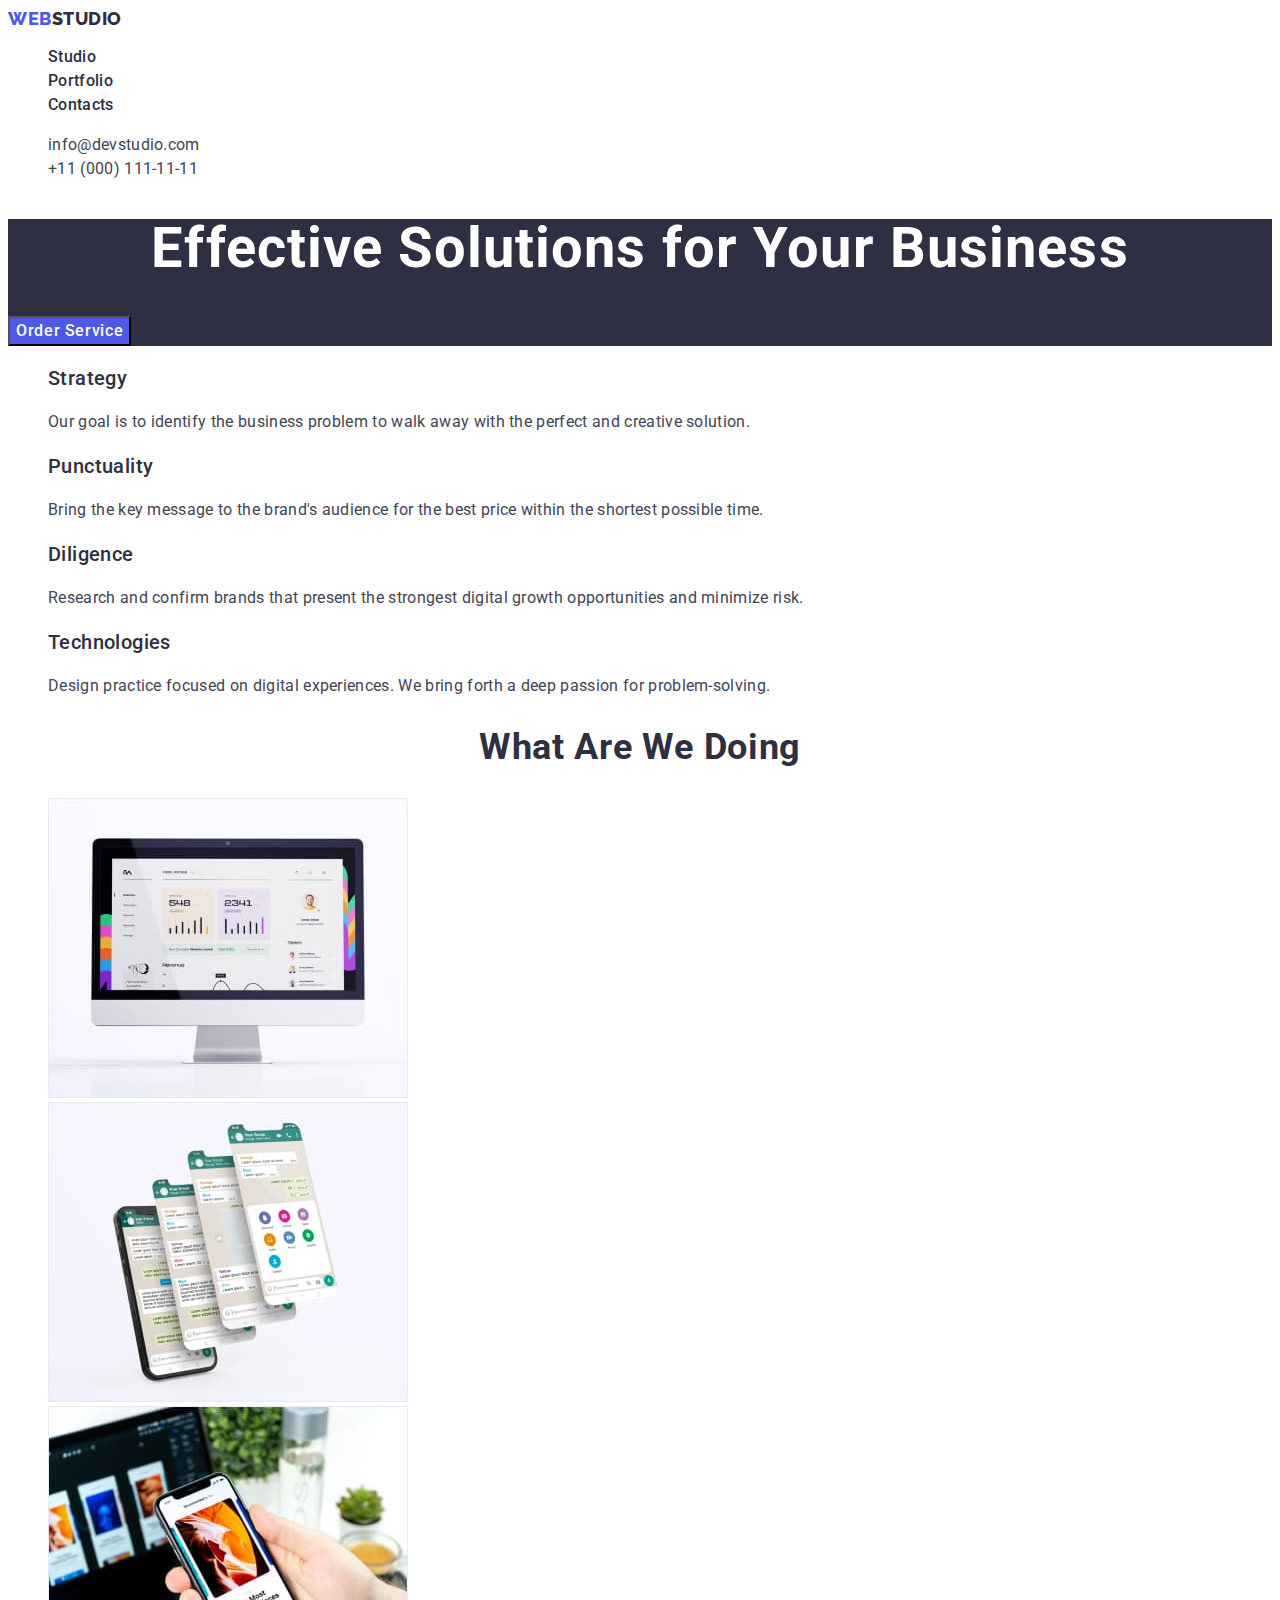
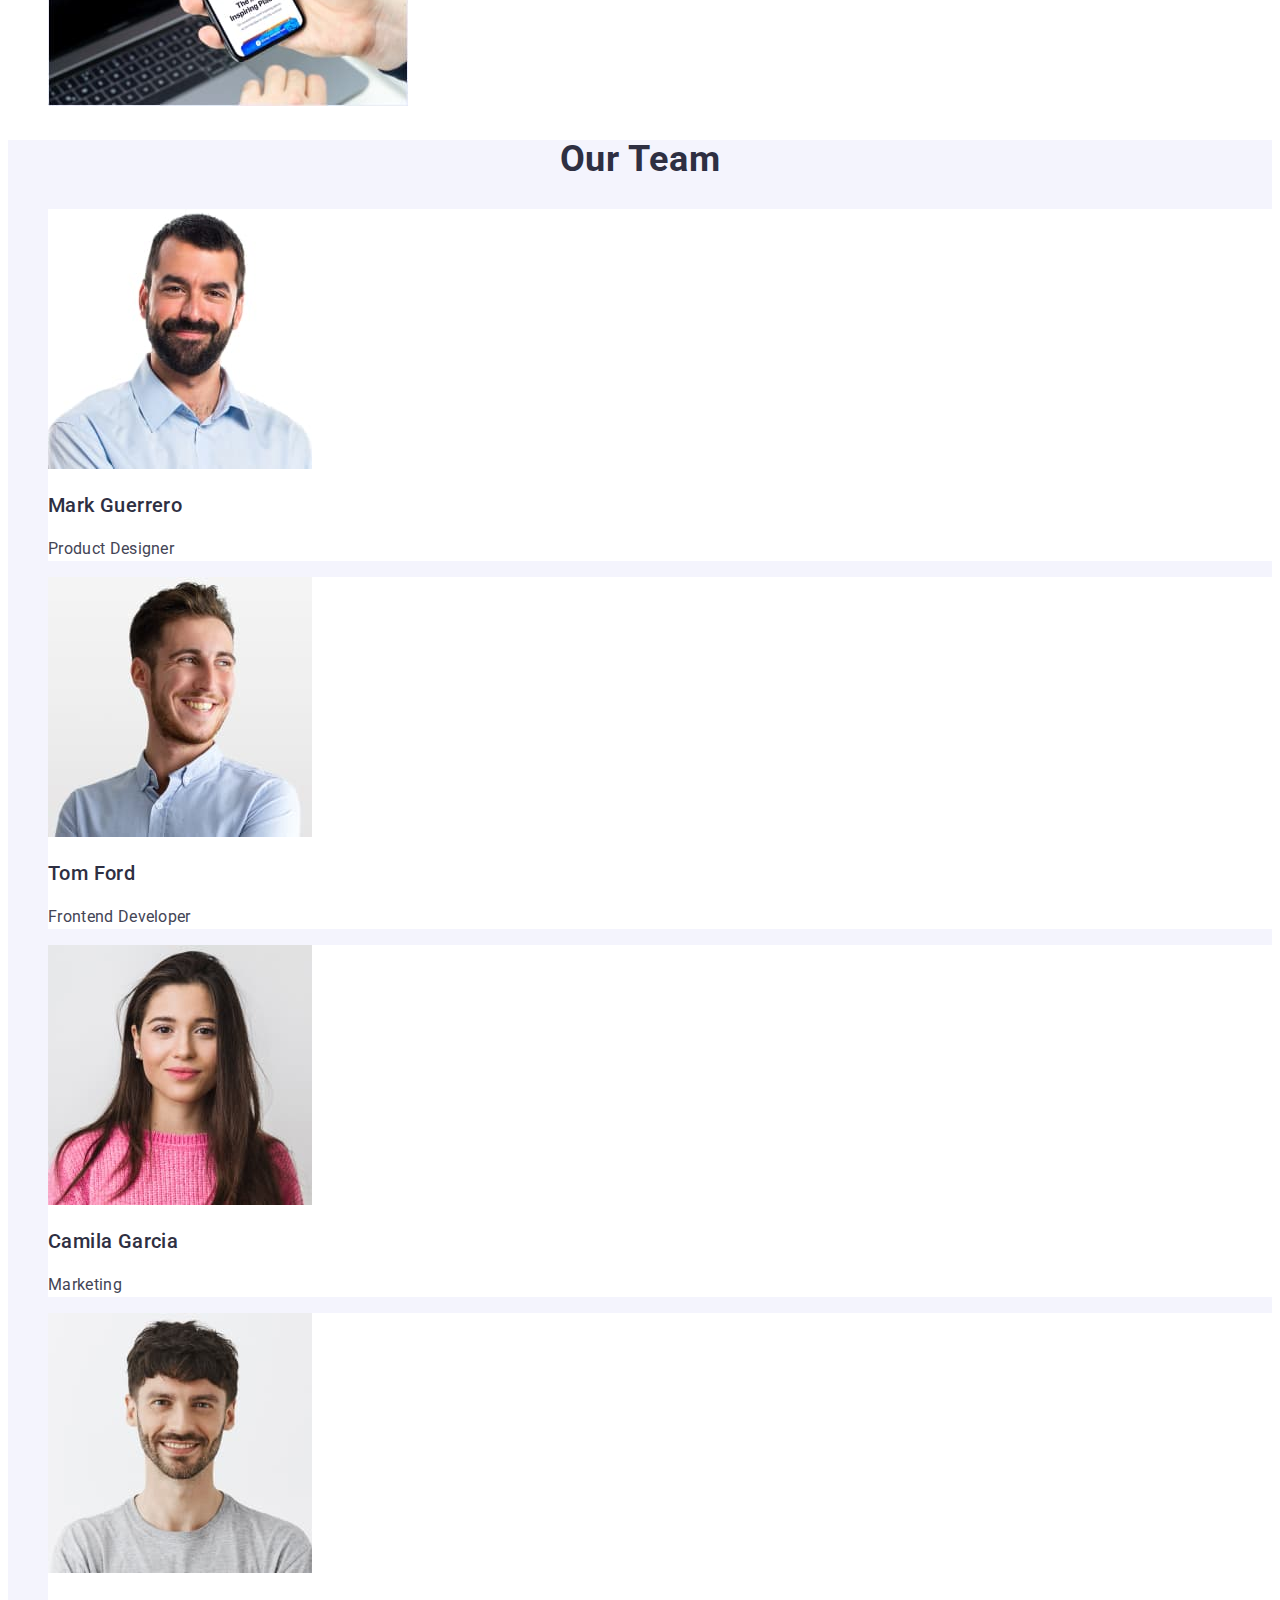
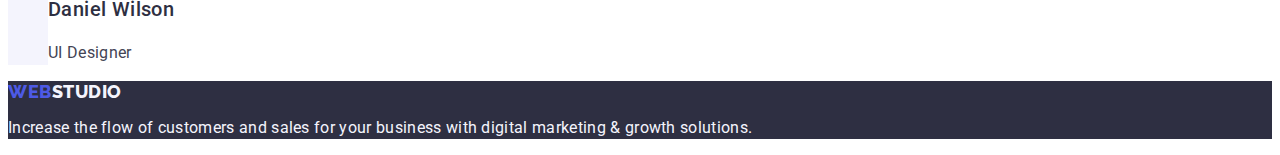
==== index.html @ db704ff9 "Initial commit" ====
<!DOCTYPE html>
<html lang="en">
  <head>
    <meta charset="UTF-8" />
    <meta http-equiv="X-UA-Compatible" content="IE=edge" />
    <meta name="viewport" content="width=device-width, initial-scale=1.0" />
    <title>web studio</title>
    <link rel="preconnect" href="https://fonts.googleapis.com" />
    <link rel="preconnect" href="https://fonts.gstatic.com" crossorigin />
    <link
      href="https://fonts.googleapis.com/css2?family=Raleway:wght@800&family=Roboto:wght@400;500;700&display=swap"
      rel="stylesheet"
    />
    <link rel="stylesheet" href="./css/styles.css" />
  </head>
  <body class="main-body">
    <header class="main-header">
      <nav class="header-nav list">
        <a href="./index.html" class="logo-nav link"
          >WEB<span class="logo-color">Studio</span>
        </a>

        <ul class="menu list">
          <li class="menu-item">
            <a class="menu-list link" href="./index.html">Studio</a>
          </li>
          <li class="menu-item">
            <a class="menu-list link" href="./portfolio.html">Portfolio</a>
          </li>
          <li class="menu-item">
            <a class="menu-list link" href="">Contacts</a>
          </li>
        </ul>
      </nav>

      <address class="contact list">
        <ul class="menu-contact list">
          <li class="contact-item">
            <a class="contact-list link" href="mailto:info@devstudio.com"
              >info@devstudio.com</a
            >
          </li>
          <li class="contact-item">
            <a class="contact-list link" href="tel:+110001111111"
              >+11 (000) 111-11-11</a
            >
          </li>
        </ul>
      </address>
    </header>
    <main class="main-info">
      <section class="first-section">
        <h1 class="main-name">Effective Solutions for Your Business</h1>
        <button class="modal-open-btn" type="button">Order Service</button>
      </section>
      <section class="second-section">
        <h2 class="none" style="display: none">as</h2>
        <ul class="menu-second-section list">
          <li class="second-section-item">
            <h3 class="second-section-name">Strategy</h3>
            <p class="second-txt">
              Our goal is to identify the business problem to walk away with the
              perfect and creative solution.
            </p>
          </li>
          <li class="second-section-item">
            <h3 class="second-section-name">Punctuality</h3>
            <p class="second-txt">
              Bring the key message to the brand's audience for the best price
              within the shortest possible time.
            </p>
          </li>
          <li class="second-section-item">
            <h3 class="second-section-name">Diligence</h3>
            <p class="second-txt">
              Research and confirm brands that present the strongest digital
              growth opportunities and minimize risk.
            </p>
          </li>
          <li class="second-section-item">
            <h3 class="second-section-name">Technologies</h3>
            <p class="second-txt">
              Design practice focused on digital experiences. We bring forth a
              deep passion for problem-solving.
            </p>
          </li>
        </ul>
      </section>
      <section class="third-section">
        <h2 class="third-section-name">What are we doing</h2>
        <ul class="menu-third-section list">
          <li class="third-section-item">
            <img
              class="third-section-img"
              src="./images/img1.jpg"
              alt="screen"
              width="360"
              height="300"
            />
          </li>
          <li>
            <img
              class="third-section-img"
              src="./images/img2.jpg"
              alt="screen_telephon"
              width="360"
              height="300"
            />
          </li>
          <li>
            <img
              class="third-section-img"
              src="./images/img3.jpg"
              alt="telephon"
              width="360"
              height="300"
            />
          </li>
        </ul>
      </section>
      <section class="fourth-section">
        <h2 class="team-main">Our Team</h2>
        <ul class="team-list list">
          <li class="team-list-link">
            <img
              class="team-link"
              src="./images/team1.jpg"
              alt="phototeam"
              width="264"
              height="260"
            />
            <h3 class="team-name">Mark Guerrero</h3>
            <p class="position">Product Designer</p>
          </li>
          <li class="team-list-link">
            <img
              class="team-link"
              src="./images/team2.jpg"
              alt="phototeam"
              width="264"
              height="260"
            />
            <h3 class="team-name">Tom Ford</h3>
            <p class="position">Frontend Developer</p>
          </li>
          <li class="team-list-link">
            <img
              class="team-link"
              src="./images/team3.jpg"
              alt="phototeam"
              width="264"
              height="260"
            />
            <h3 class="team-name">Camila Garcia</h3>
            <p class="position">Marketing</p>
          </li>
          <li class="team-list-link">
            <img
              class="team-link"
              src="./images/team4.jpg"
              alt="phototeam"
              width="264"
              height="260"
            />
            <h3 class="team-name">Daniel Wilson</h3>
            <p class="position">UI Designer</p>
          </li>
        </ul>
      </section>
    </main>
    <footer class="below">
      <a href="./index.html" class="logo-nav link"
          >WEB<span class="logo-color-below">Studio</span>
        </a>
      <p class="below-txt">
        Increase the flow of customers and sales for your business with digital
        marketing & growth solutions.
      </p>
    </footer>
  </body>
</html>
---- css/styles.css ----
:root {
    --primary-background-color: #ffffff;
    --secondary-background-color: #2e2f42;
    --third-backgrround-color: #f4f4fd;
    --primary-text-color: #434455;
    --second-text-color: #2e2f42;
    --third-text-color: #f4f4fd;
    --left-logo-color: #4d5ae5;
  }
  body {
    background-color: var(--primary-background-color);
    font-family: "Roboto", sans-serif;
    color: var(--primary-text-color);
    font-family: "Roboto", sans-serif;
    letter-spacing: 0.02em;
  }


.main-body {
    font-family: "Roboto", sans-serif;
    color: #434455;
    background-color: #FFFFFF;
}

.list {
    list-style: none;
}
.link {
    text-decoration: none;
}
.titel {
    color: var(--second-text-color);
    letter-spacing: 0.02em;
}

.text {
    color: var(--primary-text-color);
    font-size: 16px;
    line-height: 1.5;
}

/* Logo*/

.logo-nav,
.below-link {
    font-family: 'Raleway', sans-serif;
    font-size: 18px;
    font-weight: 800;
    line-height: 1.17;
    letter-spacing: 0.03em;
    text-transform: uppercase;
    color: #4D5AE5;
}
.logo-color {
    color: #2E2F42;
}
.logo-color-below {
    color: #F4F4FD;
}


/* MENU */

.menu-list {
    font-family: 'Roboto', sans-serif;
    Font-style: Medium;
    Font-size: 16px;
    Line-height: 1.5;
    letter-spacing: 0.02em;
    font-weight: 500;
    color: #2E2F42;
}
.menu-list:hover,
.menu-list:focus {
    color: #404BBF;
}

/* CONTACT*/
.contact {
    font-style: normal;
}

.contact-list {
     font-family: 'Roboto', sans-serif;
     Font-style: normal;
     line-height: 1.5;
     letter-spacing: 0.02em;
     Font-size: 16px;
     color: #434455;
}
.contact-list:hover,
.contact-list:focus {
    color: #404BBF;
}

/*  First Section  */
.first-section {
    background-color: #2E2F42;
}

.main-name {
    text-align: center;
    font-family: 'Roboto', sans-serif;
    Font-style: Bold;
    Font-size: 56px;
    line-height: 1.07;
    letter-spacing: 0.02em;
    color: #FFFFFF; 
}


.modal-open-btn {
    cursor: pointer;
    font-family: 'Roboto', sans-serif;
    Font-style: Medium;
    Font-size: 16px;
    line-height: 1.5;
    font-weight: 500;
    letter-spacing: 0.04em;
    color: #FFFFFF;  
    background-color: #4D5AE5;
}
.modal-open-btn:hover,
.modal-open-btn:focus {
    background-color: #404BBF;
}


/*  Second Section  */

.second-section-name {
    font-family: 'Roboto', sans-serif;
    Font-style: Medium;
    Font-size: 20px;
    line-height: 1.2;
    font-weight: 500;
    letter-spacing: 0.02em;
    color: #2E2F42;
}

.second-txt {
    font-family: 'Roboto', sans-serif;
    Font-style: Regular;
    Font-size: 16px;
    line-height: 1.5;
    letter-spacing: 0.02em;
    color: #434455;
}


/*  Third Section  */

.third-section-name {
    font-family: 'Roboto', sans-serif;
    Font-style: Bold;
    Font-size: 36px;
    line-height: 1.11;
    letter-spacing: 0.02em;
    text-align: center;
    text-transform: capitalize;
    color: #2E2F42;
}



/*  Fourth Section  */
.fourth-section {
    background-color:  #F4F4FD;
}

.team-main {
    font-family: 'Roboto', sans-serif;
    Font-style: Bold;
    Font-size: 36px;
    line-height: 1.11;
    letter-spacing: 0.02em;
    text-align: center;
    text-transform: capitalize;
    color: #2E2F42;
}
.team-list-link {
    background-color: #FFFFFF;
}

.team-name {
    font-family: 'Roboto', sans-serif;
    Font-style: Medium;
    Font-size: 20px;
    Line-height: 24px;
    line-height: 1.2;
    font-weight: 500;
    letter-spacing: 0.02em;
    color: #2E2F42;
}

.position {
    font-family: 'Roboto', sans-serif;
    Font-style: Regular;
    Font-size: 16px;
    Line-height: 1.5;
    Letter-spacing: 0.02em;
    color: #434455;
}


/*   FOOTER  */


.below-link {
    font-family: 'Raleway', sans-serif;
    Font-size: 18px;
    Line-height: 1.17;
    font-weight: 800;
    Letter-spacing: 0.03em;
    text-transform: uppercase;
    color: #4D5AE5;
}
.below {
    background-color: #2e2f42;
}


.below-txt {
    font-family: 'Roboto', sans-serif;
    Font-style: Regular;
    Font-size: 16px;
    Line-height: 24px;
    Line-height: 128%;
    Letter-spacing: 2%;
    color: #F4F4FD; 
}


/*  PORTFOLIO  */

.button-link {
    cursor: pointer;
    font-family: "Roboto", sans-serif;
    Font-style: Medium;
    Font-size: 16px;
    font-weight: 500;
    Line-height: 1.5;
    Vertical-align: Center;
    Letter-spacing: 0.04em;
    color: #4d5ae5;
    background-color: #F4F4FD;
}
.button-link:hover,
.button-link:focus {
    color: #FFFFFF ;
    background-color: #404BBF;
}

.name-link {
    font-family: "Roboto", sans-serif;
    Font-style: Medium;
    Font-size: 20px;
    font-weight: 500;
    Line-height: 1.2;
    Vertical-align: Top;
    Letter-spacing: 0.02em;
    color: #2E2F42;
}
.txt-link {
    font-family: "Roboto", sans-serif;
    Font-style: Regular;
    Font-size: 16px;
    Line-height: 1.5;
    Vertical-align: Top;
    Letter-spacing: 0.02em;
    color: #434455;
}
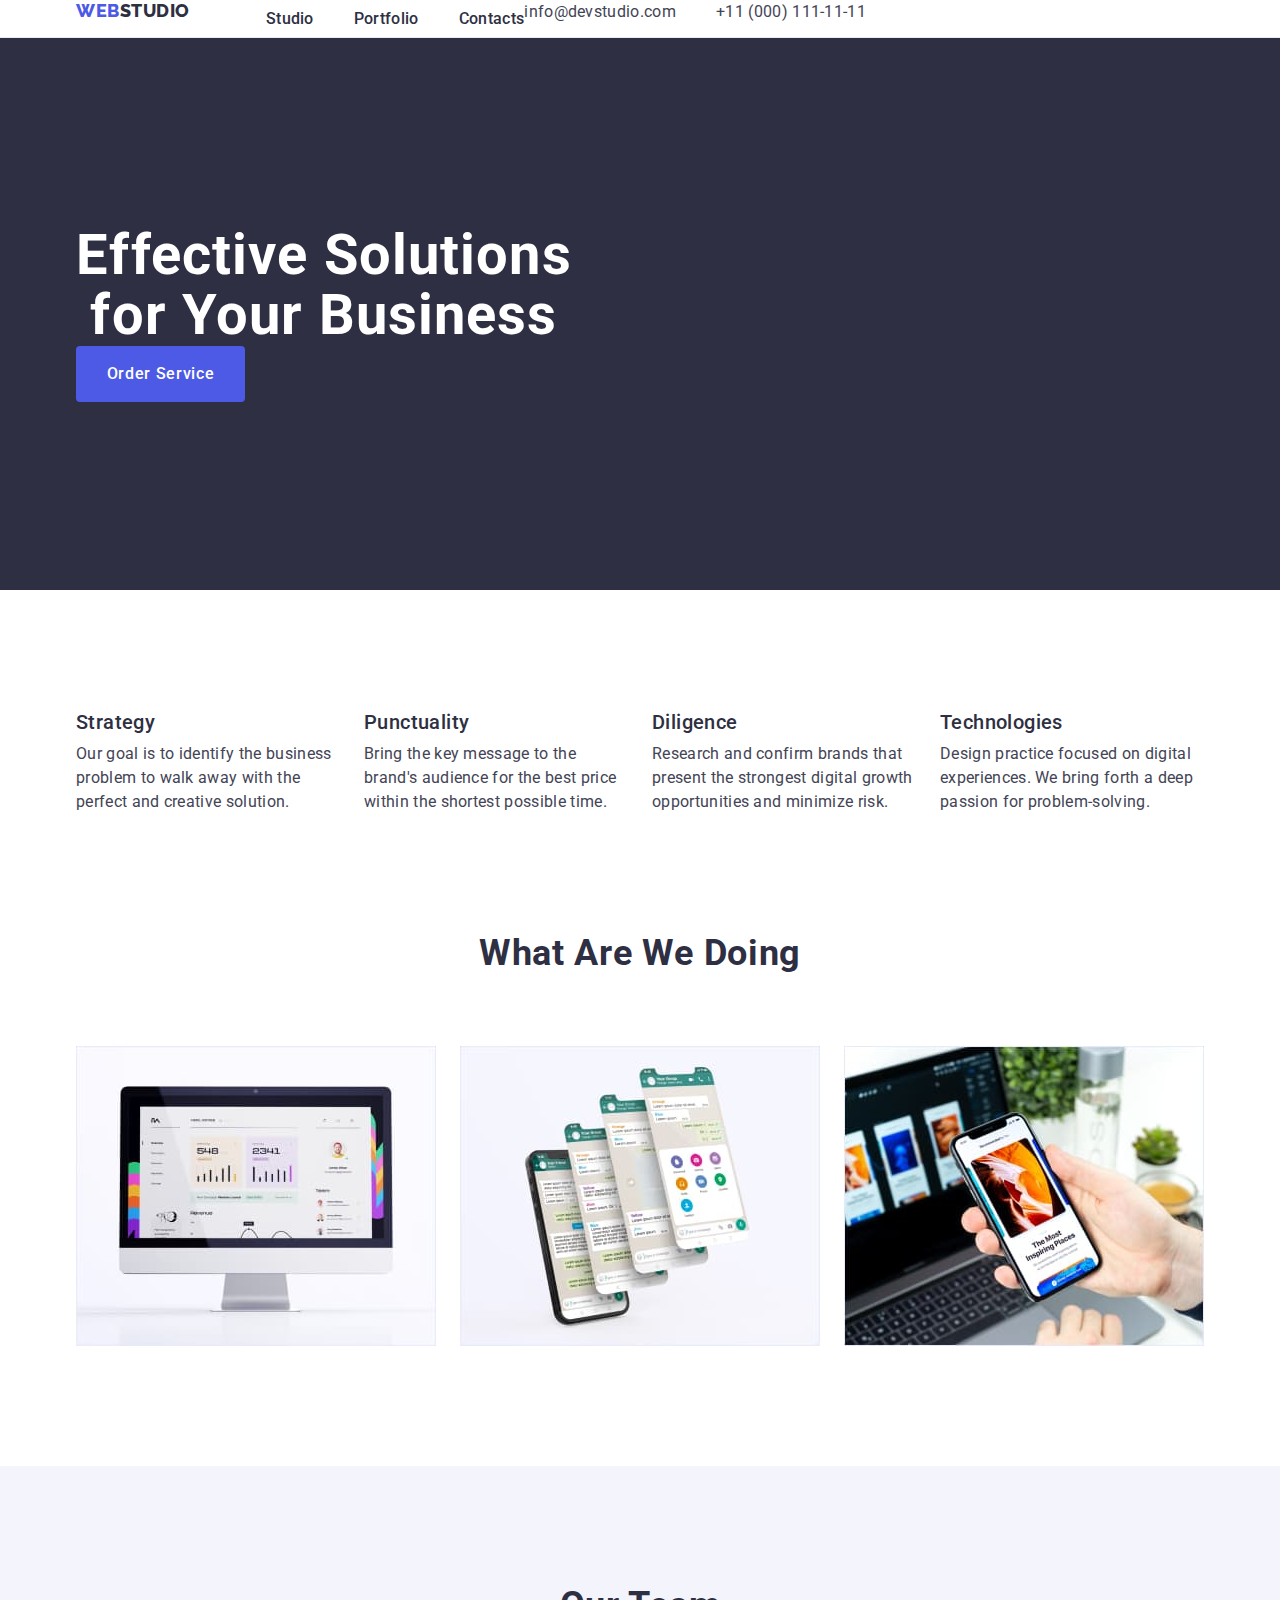
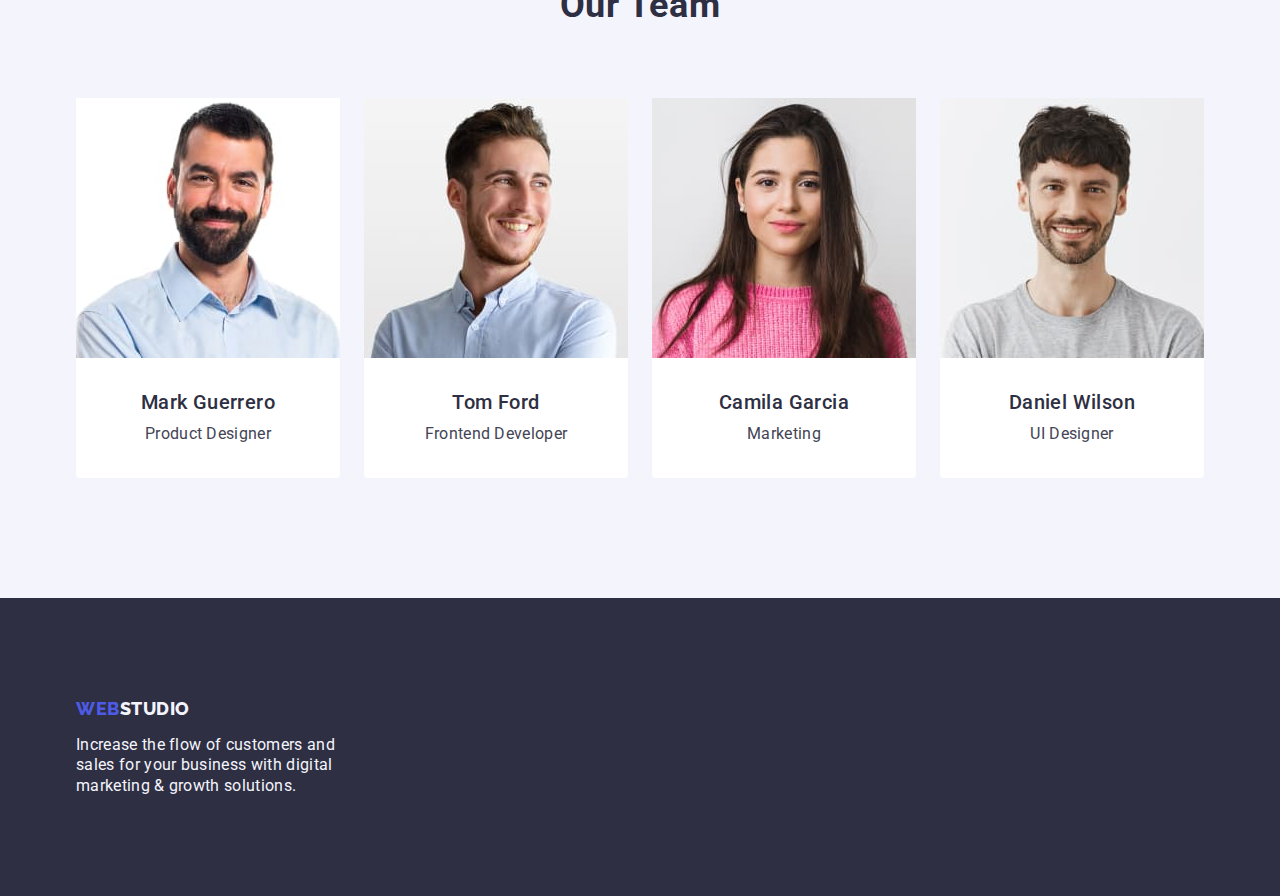
==== commit 3f55df11: "hm3.html" ====
--- a/index.html
+++ b/index.html
@@ -11,171 +11,198 @@
       href="https://fonts.googleapis.com/css2?family=Raleway:wght@800&family=Roboto:wght@400;500;700&display=swap"
       rel="stylesheet"
     />
+    <link
+      rel="stylesheet"
+      href="https://cdnjs.cloudflare.com/ajax/libs/modern-normalize/1.1.0/modern-normalize.min.css"
+    />
     <link rel="stylesheet" href="./css/styles.css" />
   </head>
   <body class="main-body">
     <header class="main-header">
-      <nav class="header-nav list">
-        <a href="./index.html" class="logo-nav link"
-          >WEB<span class="logo-color">Studio</span>
-        </a>
-
-        <ul class="menu list">
-          <li class="menu-item">
-            <a class="menu-list link" href="./index.html">Studio</a>
-          </li>
-          <li class="menu-item">
-            <a class="menu-list link" href="./portfolio.html">Portfolio</a>
-          </li>
-          <li class="menu-item">
-            <a class="menu-list link" href="">Contacts</a>
-          </li>
-        </ul>
-      </nav>
-
-      <address class="contact list">
-        <ul class="menu-contact list">
-          <li class="contact-item">
-            <a class="contact-list link" href="mailto:info@devstudio.com"
-              >info@devstudio.com</a
-            >
-          </li>
-          <li class="contact-item">
-            <a class="contact-list link" href="tel:+110001111111"
-              >+11 (000) 111-11-11</a
-            >
-          </li>
-        </ul>
-      </address>
+      <div class="container header-conteiner">
+        <nav class="header-nav list">
+          <a href="./index.html" class="logo-nav link"
+            >WEB<span class="logo-color">Studio</span>
+          </a>
+
+          <ul class="menu list">
+            <li class="menu-item">
+              <a class="menu-list link" href="./index.html">Studio</a>
+            </li>
+            <li class="menu-item">
+              <a class="menu-list link" href="./portfolio.html">Portfolio</a>
+            </li>
+            <li class="menu-item">
+              <a class="menu-list link" href="">Contacts</a>
+            </li>
+          </ul>
+        </nav>
+
+        <address class="contact list">
+          <ul class="menu-contact list">
+            <li class="contact-item">
+              <a class="contact-list link" href="mailto:info@devstudio.com"
+                >info@devstudio.com</a
+              >
+            </li>
+            <li class="contact-item">
+              <a class="contact-list link" href="tel:+110001111111"
+                >+11 (000) 111-11-11</a
+              >
+            </li>
+          </ul>
+        </address>
+      </div>
     </header>
     <main class="main-info">
       <section class="first-section">
-        <h1 class="main-name">Effective Solutions for Your Business</h1>
-        <button class="modal-open-btn" type="button">Order Service</button>
-      </section>
+        <div class="container">
+          <h1 class="main-name">Effective Solutions for Your Business</h1>
+          <button class="modal-open-btn" type="button">Order Service</button>
+        </div>
+      </section>
+
       <section class="second-section">
-        <h2 class="none" style="display: none">as</h2>
-        <ul class="menu-second-section list">
-          <li class="second-section-item">
-            <h3 class="second-section-name">Strategy</h3>
-            <p class="second-txt">
-              Our goal is to identify the business problem to walk away with the
-              perfect and creative solution.
-            </p>
-          </li>
-          <li class="second-section-item">
-            <h3 class="second-section-name">Punctuality</h3>
-            <p class="second-txt">
-              Bring the key message to the brand's audience for the best price
-              within the shortest possible time.
-            </p>
-          </li>
-          <li class="second-section-item">
-            <h3 class="second-section-name">Diligence</h3>
-            <p class="second-txt">
-              Research and confirm brands that present the strongest digital
-              growth opportunities and minimize risk.
-            </p>
-          </li>
-          <li class="second-section-item">
-            <h3 class="second-section-name">Technologies</h3>
-            <p class="second-txt">
-              Design practice focused on digital experiences. We bring forth a
-              deep passion for problem-solving.
-            </p>
-          </li>
-        </ul>
-      </section>
+        <div class="container">
+          <h2 class="none" style="display: none">as</h2>
+          <ul class="menu-second-section list">
+            <li class="second-section-item">
+              <h3 class="second-section-name">Strategy</h3>
+              <p class="second-txt">
+                Our goal is to identify the business problem to walk away with
+                the perfect and creative solution.
+              </p>
+            </li>
+            <li class="second-section-item">
+              <h3 class="second-section-name">Punctuality</h3>
+              <p class="second-txt">
+                Bring the key message to the brand's audience for the best price
+                within the shortest possible time.
+              </p>
+            </li>
+            <li class="second-section-item">
+              <h3 class="second-section-name">Diligence</h3>
+              <p class="second-txt">
+                Research and confirm brands that present the strongest digital
+                growth opportunities and minimize risk.
+              </p>
+            </li>
+            <li class="second-section-item">
+              <h3 class="second-section-name">Technologies</h3>
+              <p class="second-txt">
+                Design practice focused on digital experiences. We bring forth a
+                deep passion for problem-solving.
+              </p>
+            </li>
+          </ul>
+        </div>
+      </section>
+
       <section class="third-section">
-        <h2 class="third-section-name">What are we doing</h2>
-        <ul class="menu-third-section list">
-          <li class="third-section-item">
-            <img
-              class="third-section-img"
-              src="./images/img1.jpg"
-              alt="screen"
-              width="360"
-              height="300"
-            />
-          </li>
-          <li>
-            <img
-              class="third-section-img"
-              src="./images/img2.jpg"
-              alt="screen_telephon"
-              width="360"
-              height="300"
-            />
-          </li>
-          <li>
-            <img
-              class="third-section-img"
-              src="./images/img3.jpg"
-              alt="telephon"
-              width="360"
-              height="300"
-            />
-          </li>
-        </ul>
-      </section>
+        <div class="container">
+          <h2 class="third-section-name">What are we doing</h2>
+          <ul class="menu-third-section list">
+            <li class="third-section-item">
+              <img
+                class="third-section-img"
+                src="./images/img1.jpg"
+                alt="screen"
+                width="360"
+                height="300"
+              />
+            </li>
+            <li>
+              <img
+                class="third-section-img"
+                src="./images/img2.jpg"
+                alt="screen_telephon"
+                width="360"
+                height="300"
+              />
+            </li>
+            <li>
+              <img
+                class="third-section-img"
+                src="./images/img3.jpg"
+                alt="telephon"
+                width="360"
+                height="300"
+              />
+            </li>
+          </ul>
+        </div>
+      </section>
+
       <section class="fourth-section">
-        <h2 class="team-main">Our Team</h2>
-        <ul class="team-list list">
-          <li class="team-list-link">
-            <img
-              class="team-link"
-              src="./images/team1.jpg"
-              alt="phototeam"
-              width="264"
-              height="260"
-            />
-            <h3 class="team-name">Mark Guerrero</h3>
-            <p class="position">Product Designer</p>
-          </li>
-          <li class="team-list-link">
-            <img
-              class="team-link"
-              src="./images/team2.jpg"
-              alt="phototeam"
-              width="264"
-              height="260"
-            />
-            <h3 class="team-name">Tom Ford</h3>
-            <p class="position">Frontend Developer</p>
-          </li>
-          <li class="team-list-link">
-            <img
-              class="team-link"
-              src="./images/team3.jpg"
-              alt="phototeam"
-              width="264"
-              height="260"
-            />
-            <h3 class="team-name">Camila Garcia</h3>
-            <p class="position">Marketing</p>
-          </li>
-          <li class="team-list-link">
-            <img
-              class="team-link"
-              src="./images/team4.jpg"
-              alt="phototeam"
-              width="264"
-              height="260"
-            />
-            <h3 class="team-name">Daniel Wilson</h3>
-            <p class="position">UI Designer</p>
-          </li>
-        </ul>
+        <div class="container">
+          <h2 class="team-main">Our Team</h2>
+          <ul class="team-list list">
+            <li class="team-list-link">
+              <img
+                class="team-link"
+                src="./images/team1.jpg"
+                alt="phototeam"
+                width="264"
+                height="260"
+              />
+              <div class="conteinet-name">
+                <h3 class="team-name">Mark Guerrero</h3>
+                <p class="position">Product Designer</p>
+              </div>
+            </li>
+            <li class="team-list-link">
+              <img
+                class="team-link"
+                src="./images/team2.jpg"
+                alt="phototeam"
+                width="264"
+                height="260"
+              />
+              <div class="conteinet-name">
+                <h3 class="team-name">Tom Ford</h3>
+                <p class="position">Frontend Developer</p>
+              </div>
+            </li>
+            <li class="team-list-link">
+              <img
+                class="team-link"
+                src="./images/team3.jpg"
+                alt="phototeam"
+                width="264"
+                height="260"
+              />
+              <div class="conteinet-name">
+                <h3 class="team-name">Camila Garcia</h3>
+                <p class="position">Marketing</p>
+              </div>
+            </li>
+            <li class="team-list-link">
+              <img
+                class="team-link"
+                src="./images/team4.jpg"
+                alt="phototeam"
+                width="264"
+                height="260"
+              />
+              <div class="conteinet-name">
+                <h3 class="team-name">Daniel Wilson</h3>
+                <p class="position">UI Designer</p>
+              </div>
+            </li>
+          </ul>
+        </div>
       </section>
     </main>
     <footer class="below">
-      <a href="./index.html" class="logo-nav link"
+      <div class="container">
+        <a href="./index.html" class="logo-nav link"
           >WEB<span class="logo-color-below">Studio</span>
         </a>
-      <p class="below-txt">
-        Increase the flow of customers and sales for your business with digital
-        marketing & growth solutions.
-      </p>
+        <p class="below-txt">
+          Increase the flow of customers and sales for your business with
+          digital marketing & growth solutions.
+        </p>
+      </div>
     </footer>
   </body>
 </html>
--- a/css/styles.css
+++ b/css/styles.css
@@ -29,6 +29,28 @@
 .link {
     text-decoration: none;
 }
+
+h1,
+h2,
+h3,
+h4,
+p {
+    margin-top: 0;
+    margin-bottom: 0;
+}
+ul,
+ol {
+    margin-top: 0;
+    margin-bottom: 0;
+    padding-left: 0;
+}
+img {
+    display: block;
+}
+button {
+    cursor: pointer;
+}
+
 .titel {
     color: var(--second-text-color);
     letter-spacing: 0.02em;
@@ -39,9 +61,32 @@
     font-size: 16px;
     line-height: 1.5;
 }
-
+.container {
+    width: 1158px;
+    margin-left: auto;
+    margin-right: auto;
+    padding: 0 15px;
+}
+/*----------HEADER----------*/
+
+.main-header {
+    border-bottom: 1px solid #e7e9fc;
+}
+.header-conteiner {
+    display: flex;
+}
+.header-nav {
+    display: flex;
+    align-items: center;
+}
+.menu {
+    display: flex;
+    gap: 40px;
+}
 /* Logo*/
-
+.logo-nav {
+    margin-right: 76px;
+}
 .logo-nav,
 .below-link {
     font-family: 'Raleway', sans-serif;
@@ -63,6 +108,7 @@
 /* MENU */
 
 .menu-list {
+    padding: 24px 0;
     font-family: 'Roboto', sans-serif;
     Font-style: Medium;
     Font-size: 16px;
@@ -77,6 +123,10 @@
 }
 
 /* CONTACT*/
+.menu-contact {
+    display: flex;
+    gap: 40px;
+}
 .contact {
     font-style: normal;
 }
@@ -96,10 +146,12 @@
 
 /*  First Section  */
 .first-section {
+    padding: 188px 0;
     background-color: #2E2F42;
 }
 
 .main-name {
+    max-width: 496px;
     text-align: center;
     font-family: 'Roboto', sans-serif;
     Font-style: Bold;
@@ -111,6 +163,11 @@
 
 
 .modal-open-btn {
+    display: block;
+    min-width: 169px;
+    height: 56px;
+    border: none;
+    border-radius: 4px;
     cursor: pointer;
     font-family: 'Roboto', sans-serif;
     Font-style: Medium;
@@ -129,7 +186,19 @@
 
 /*  Second Section  */
 
+.second-section {
+    padding: 120px 0;
+}
+
+.menu-second-section {
+    display: flex;
+    gap: 24px;
+}
+.second-section-item {
+    width: calc((100% - 72px) / 4);
+}
 .second-section-name {
+    margin-bottom: 8px;
     font-family: 'Roboto', sans-serif;
     Font-style: Medium;
     Font-size: 20px;
@@ -151,7 +220,11 @@
 
 /*  Third Section  */
 
+.third-section {
+    padding-bottom: 120px;
+}
 .third-section-name {
+    margin-bottom: 72px;
     font-family: 'Roboto', sans-serif;
     Font-style: Bold;
     Font-size: 36px;
@@ -161,15 +234,23 @@
     text-transform: capitalize;
     color: #2E2F42;
 }
-
+.menu-third-section {
+    display: flex;
+    gap: 24px;
+}
+.third-section-item {
+    width: calc((100% - 48px) / 3);
+}
 
 
 /*  Fourth Section  */
 .fourth-section {
+    padding: 120px 0;
     background-color:  #F4F4FD;
 }
 
 .team-main {
+    margin-bottom: 72px;
     font-family: 'Roboto', sans-serif;
     Font-style: Bold;
     Font-size: 36px;
@@ -179,11 +260,23 @@
     text-transform: capitalize;
     color: #2E2F42;
 }
+.team-list {
+    display: flex;
+    gap: 24px;
+}
+
 .team-list-link {
+    width: calc((100% - 72px) / 4);
+    border-radius: 0px 0px 4px 4px;
     background-color: #FFFFFF;
 }
 
+.conteinet-name {
+    padding: 32px 16px;
+}
 .team-name {
+    text-align: center;
+    margin-bottom: 8px;
     font-family: 'Roboto', sans-serif;
     Font-style: Medium;
     Font-size: 20px;
@@ -195,6 +288,7 @@
 }
 
 .position {
+    text-align: center;
     font-family: 'Roboto', sans-serif;
     Font-style: Regular;
     Font-size: 16px;
@@ -217,11 +311,13 @@
     color: #4D5AE5;
 }
 .below {
+    padding: 100px 0;
     background-color: #2e2f42;
 }
 
 
 .below-txt {
+    max-width: 264px;
     font-family: 'Roboto', sans-serif;
     Font-style: Regular;
     Font-size: 16px;
@@ -230,11 +326,26 @@
     Letter-spacing: 2%;
     color: #F4F4FD; 
 }
-
+.logo-nav {
+    display: inline-block;
+    margin-bottom: 16px;
+}
 
 /*  PORTFOLIO  */
 
+.general-info {
+    padding: 96px 0 120px;
+}
+.menu-button {
+    display: flex;
+    justify-content: center;
+    gap: 24px; 
+    margin-bottom: 72px;
+}
 .button-link {
+    padding: 12px 24px;
+    border: 1px solid #e7e9fc;
+    border-radius: 4px;
     cursor: pointer;
     font-family: "Roboto", sans-serif;
     Font-style: Medium;
@@ -248,11 +359,27 @@
 }
 .button-link:hover,
 .button-link:focus {
+    border: 1px solid transparent;
     color: #FFFFFF ;
     background-color: #404BBF;
 }
-
+.info-list {
+    display: flex;
+    flex-wrap: wrap;
+    column-gap: 24px;
+    row-gap: 48px;
+}
+.info-link {
+    width: calc((100% - 48px) / 3);
+}
+
+.info-conteiner {
+    padding: 32px 16px;
+    border: 1px solid #e7e9fc;
+    border-top: none;
+}
 .name-link {
+    margin-bottom: 8px;
     font-family: "Roboto", sans-serif;
     Font-style: Medium;
     Font-size: 20px;
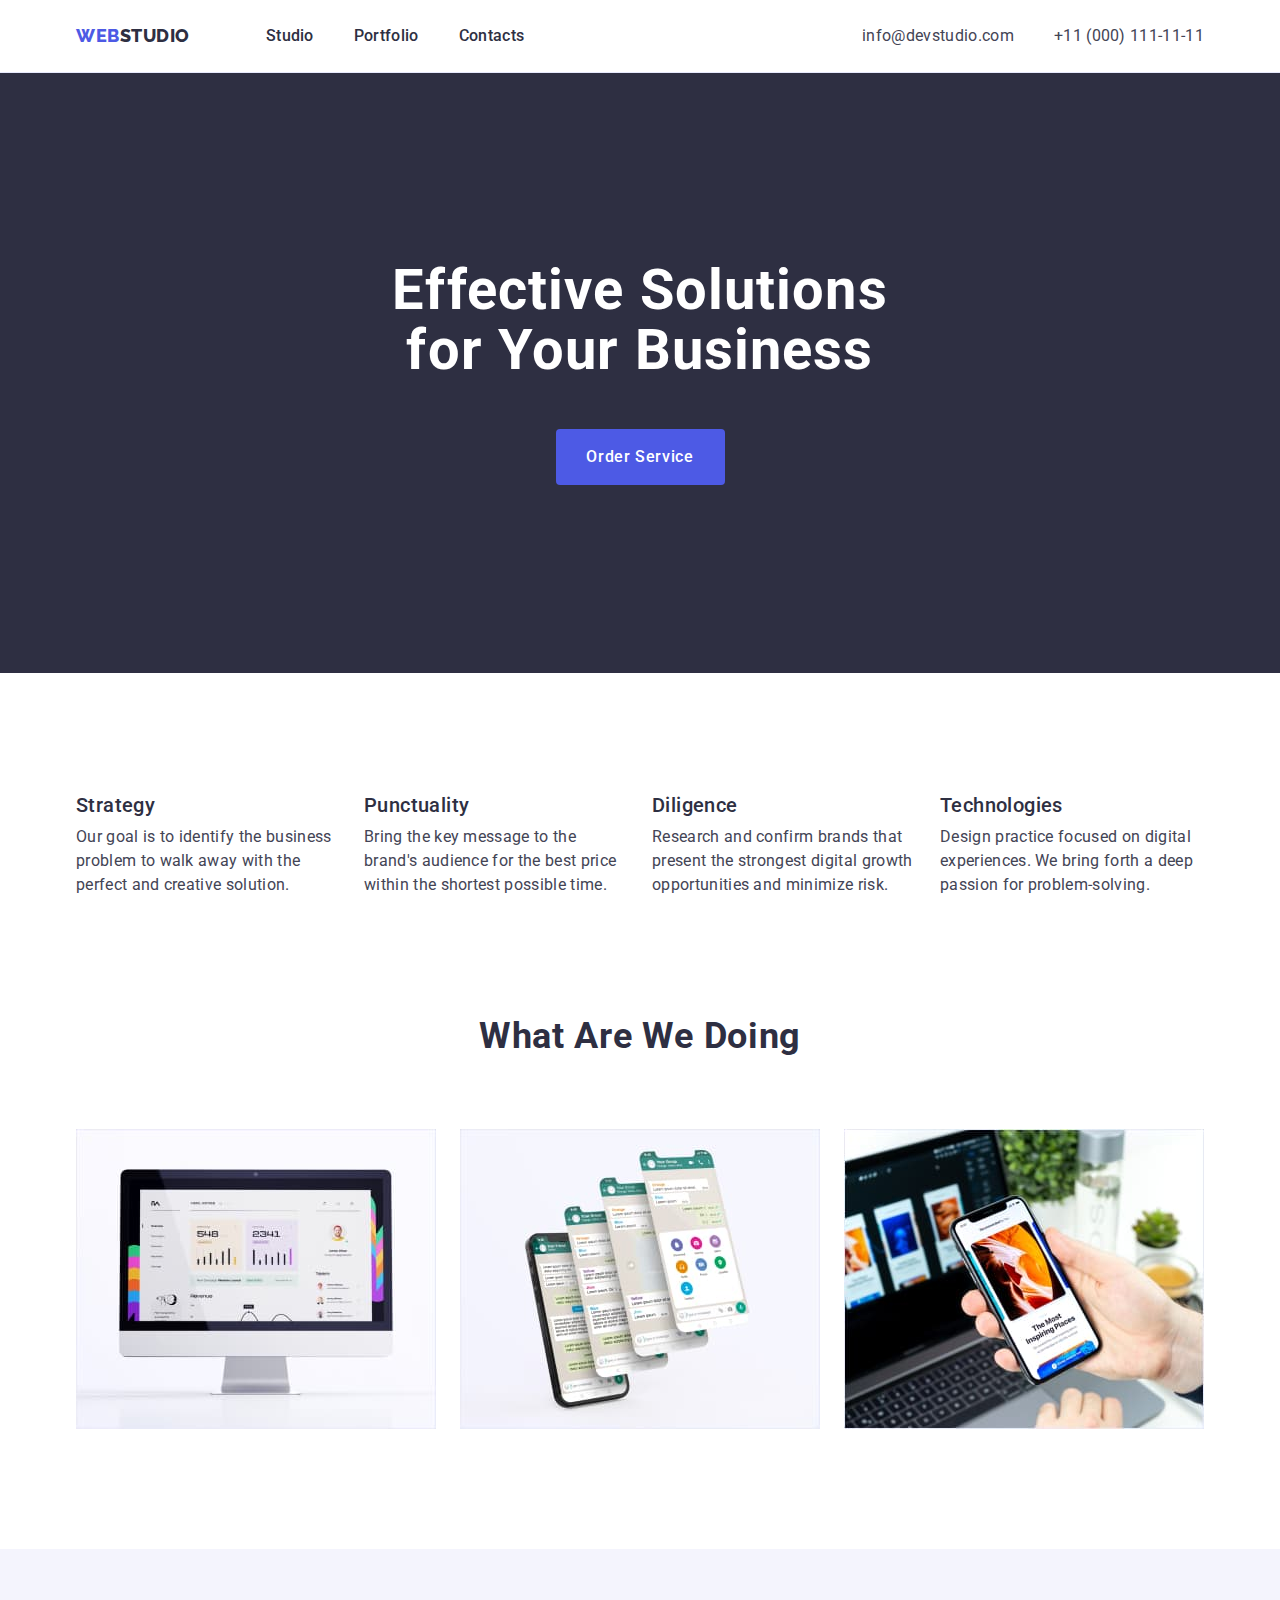
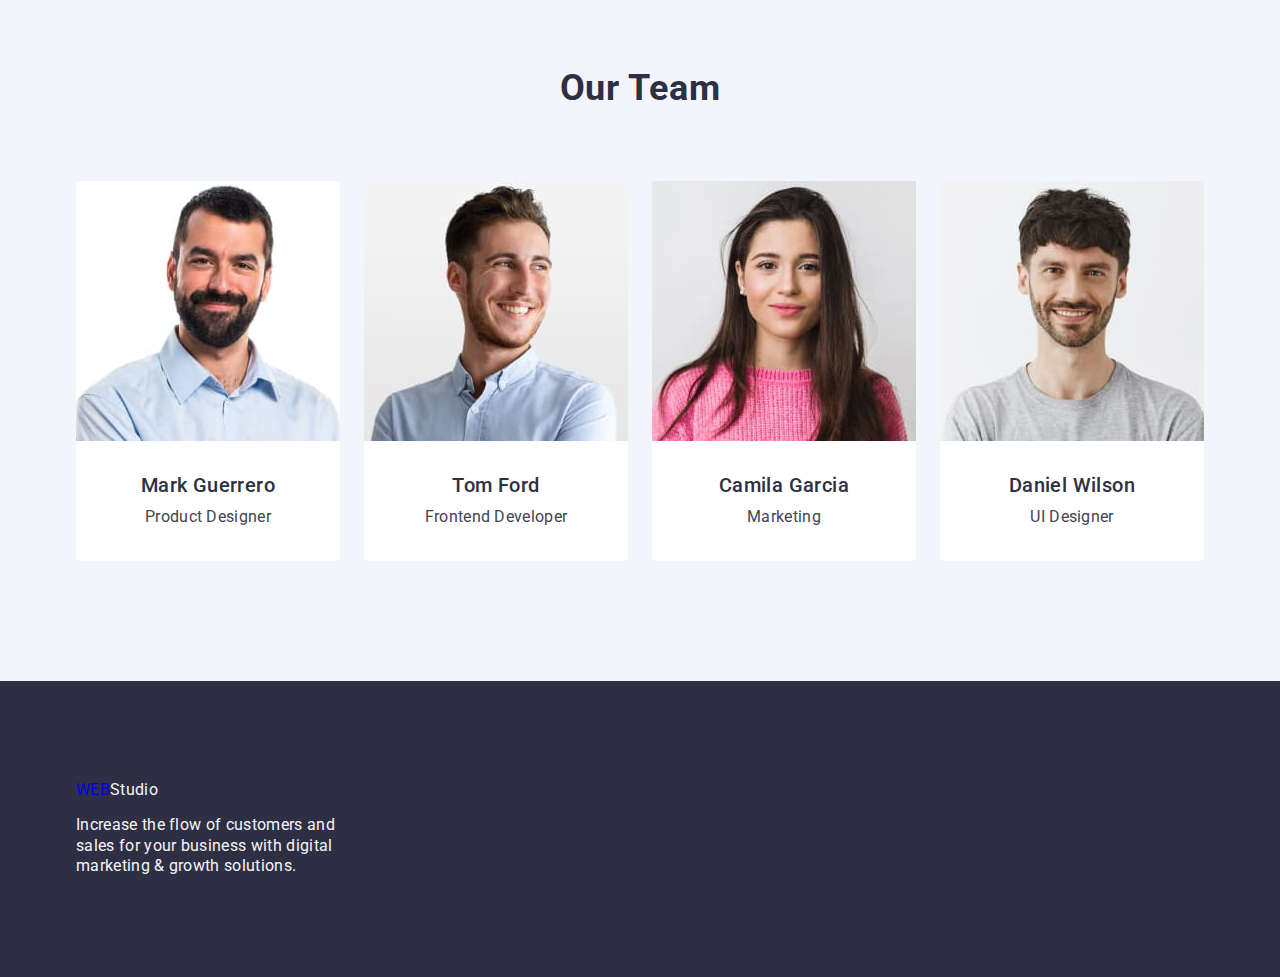
==== commit ada90250: "hw003.html" ====
--- a/index.html
+++ b/index.html
@@ -64,7 +64,7 @@
 
       <section class="second-section">
         <div class="container">
-          <h2 class="none" style="display: none">as</h2>
+          <h2 class="visually-hidden">as</h2>
           <ul class="menu-second-section list">
             <li class="second-section-item">
               <h3 class="second-section-name">Strategy</h3>
@@ -111,7 +111,7 @@
                 height="300"
               />
             </li>
-            <li>
+            <li class="third-section-item">
               <img
                 class="third-section-img"
                 src="./images/img2.jpg"
@@ -120,7 +120,7 @@
                 height="300"
               />
             </li>
-            <li>
+            <li class="third-section-item">
               <img
                 class="third-section-img"
                 src="./images/img3.jpg"
@@ -195,7 +195,7 @@
     </main>
     <footer class="below">
       <div class="container">
-        <a href="./index.html" class="logo-nav link"
+        <a href="./index.html" class="footer link"
           >WEB<span class="logo-color-below">Studio</span>
         </a>
         <p class="below-txt">
--- a/css/styles.css
+++ b/css/styles.css
@@ -35,20 +35,27 @@
 h3,
 h4,
 p {
-    margin-top: 0;
-    margin-bottom: 0;
+   margin: 0;
 }
 ul,
 ol {
-    margin-top: 0;
-    margin-bottom: 0;
+    list-style: none;
+    margin: 0;
     padding-left: 0;
 }
 img {
     display: block;
+    max-width: 100%;
+    height: auto;
 }
 button {
     cursor: pointer;
+    border: none;
+    border-radius: 4px;
+}
+a {
+    text-decoration: none;
+    /*color: inherit;*/
 }
 
 .titel {
@@ -67,6 +74,20 @@
     margin-right: auto;
     padding: 0 15px;
 }
+
+.visually-hidden {
+    position: absolute;
+    width: 1px;
+    height: 1px;
+    margin: -1px;
+    border: 0;
+    padding: 0;
+
+    white-space: nowrap;
+    clip-path: inset(100%);
+    clip: rect(0 0 0 0);
+    overflow: hidden;
+} 
 /*----------HEADER----------*/
 
 .main-header {
@@ -74,6 +95,7 @@
 }
 .header-conteiner {
     display: flex;
+    align-items: center;
 }
 .header-nav {
     display: flex;
@@ -116,6 +138,7 @@
     letter-spacing: 0.02em;
     font-weight: 500;
     color: #2E2F42;
+    display: block;
 }
 .menu-list:hover,
 .menu-list:focus {
@@ -129,6 +152,7 @@
 }
 .contact {
     font-style: normal;
+    margin-left: auto;
 }
 
 .contact-list {
@@ -145,6 +169,7 @@
 }
 
 /*  First Section  */
+
 .first-section {
     padding: 188px 0;
     background-color: #2E2F42;
@@ -159,11 +184,14 @@
     line-height: 1.07;
     letter-spacing: 0.02em;
     color: #FFFFFF; 
+    margin: 0 auto;
+    margin-bottom: 48px;
 }
 
 
 .modal-open-btn {
     display: block;
+    margin: 0 auto;
     min-width: 169px;
     height: 56px;
     border: none;
@@ -326,7 +354,7 @@
     Letter-spacing: 2%;
     color: #F4F4FD; 
 }
-.logo-nav {
+.footer {
     display: inline-block;
     margin-bottom: 16px;
 }
